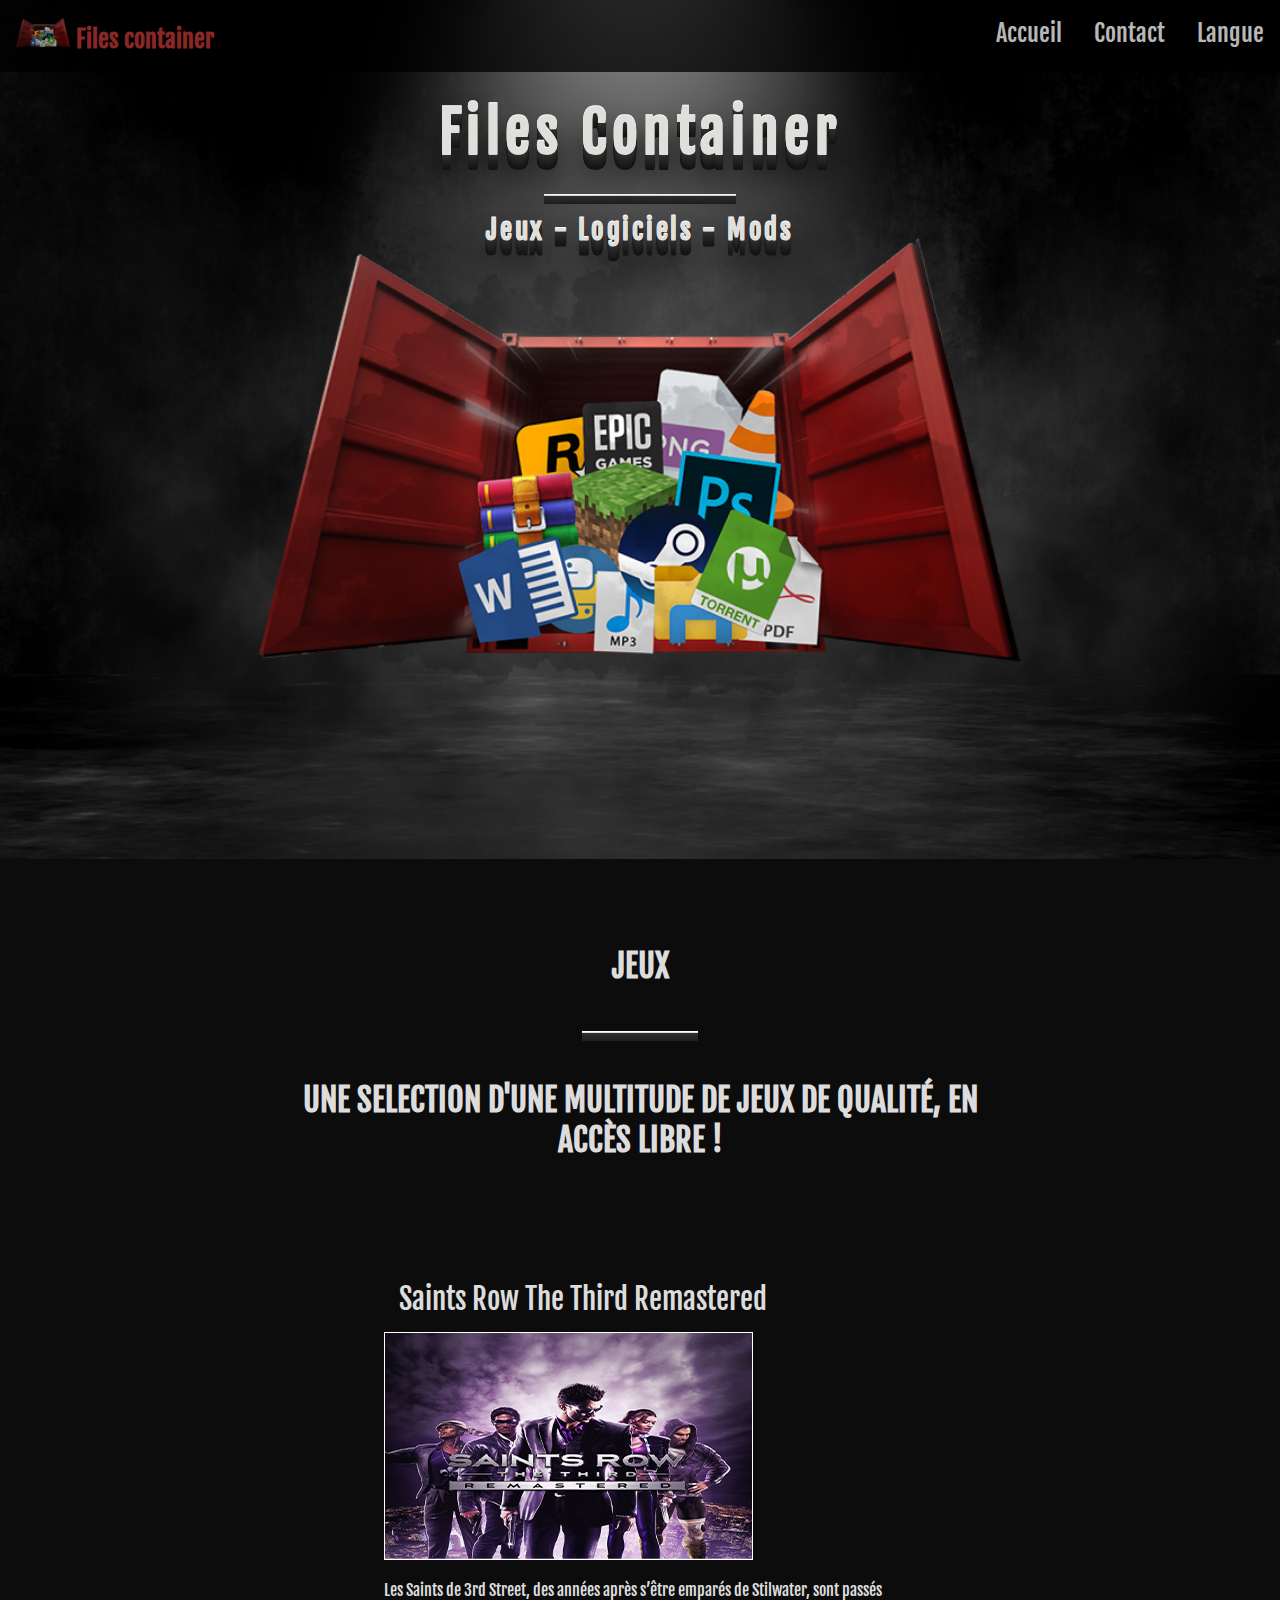
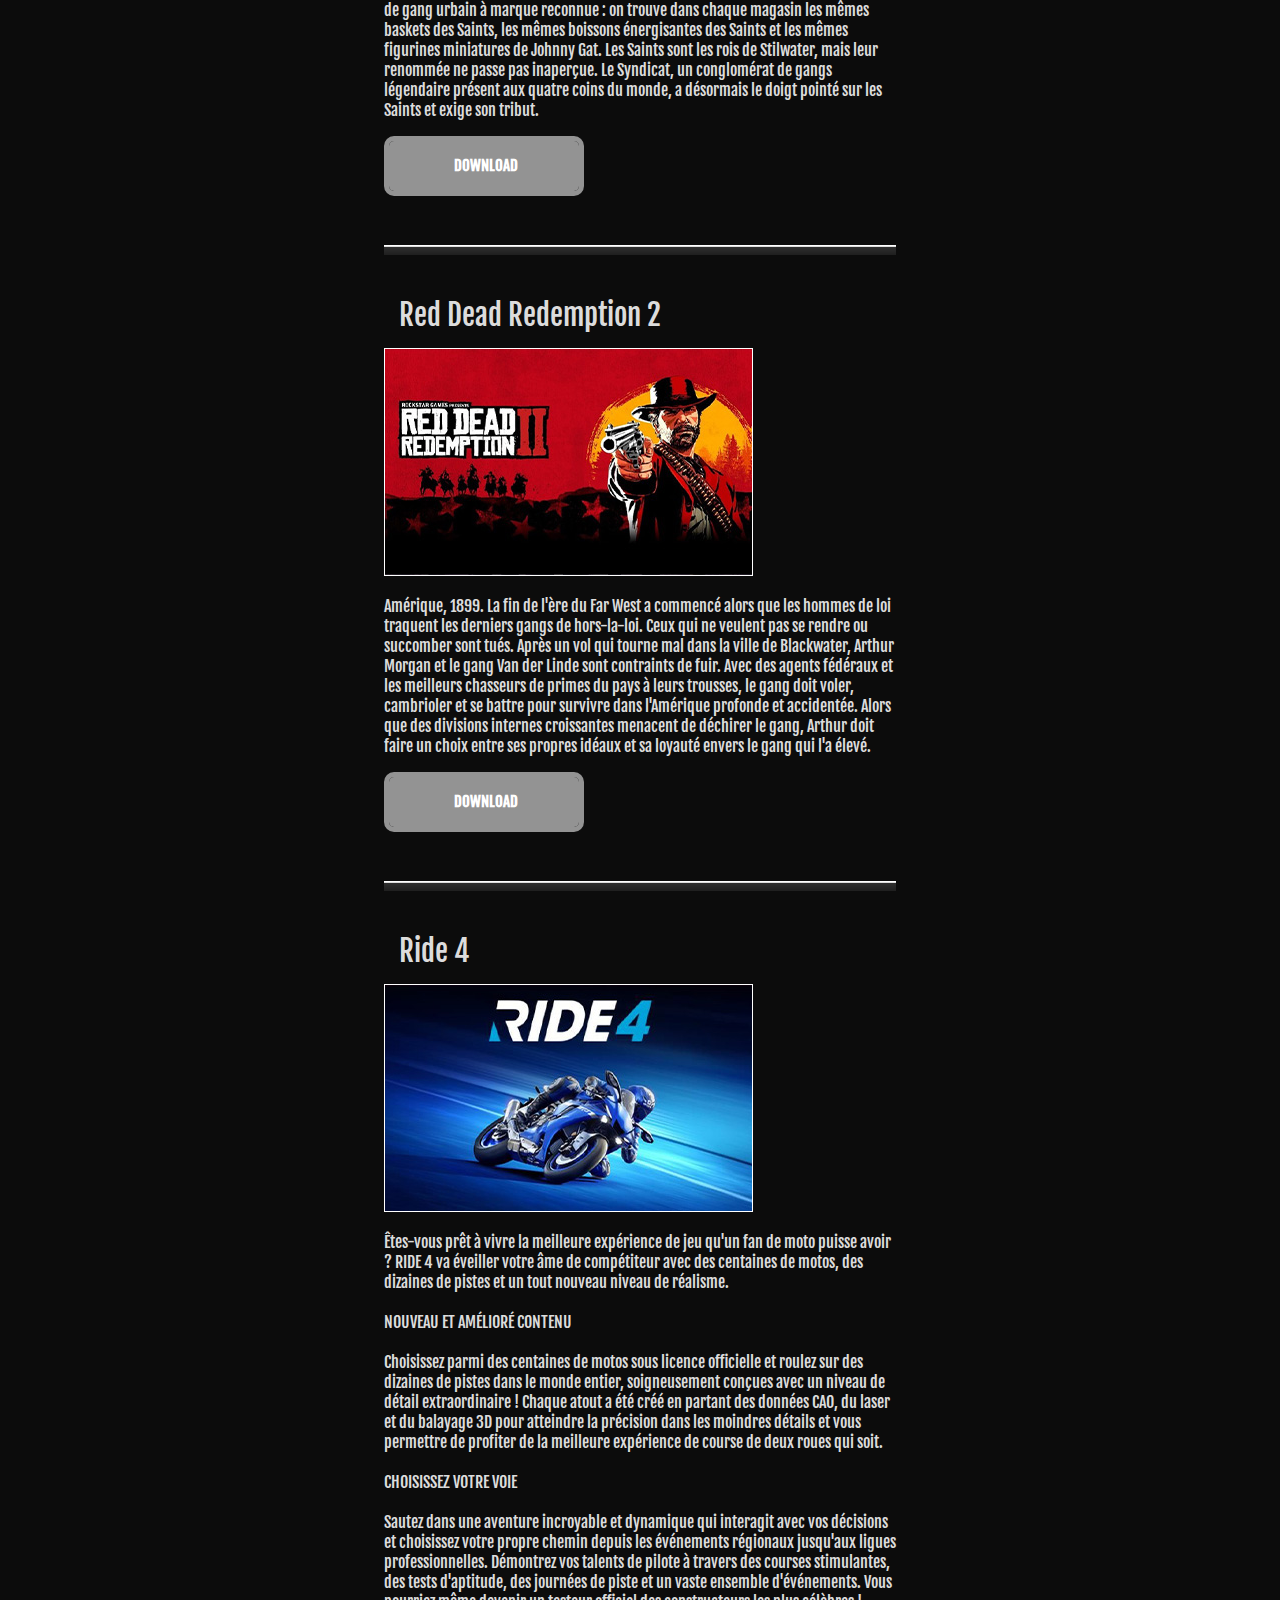
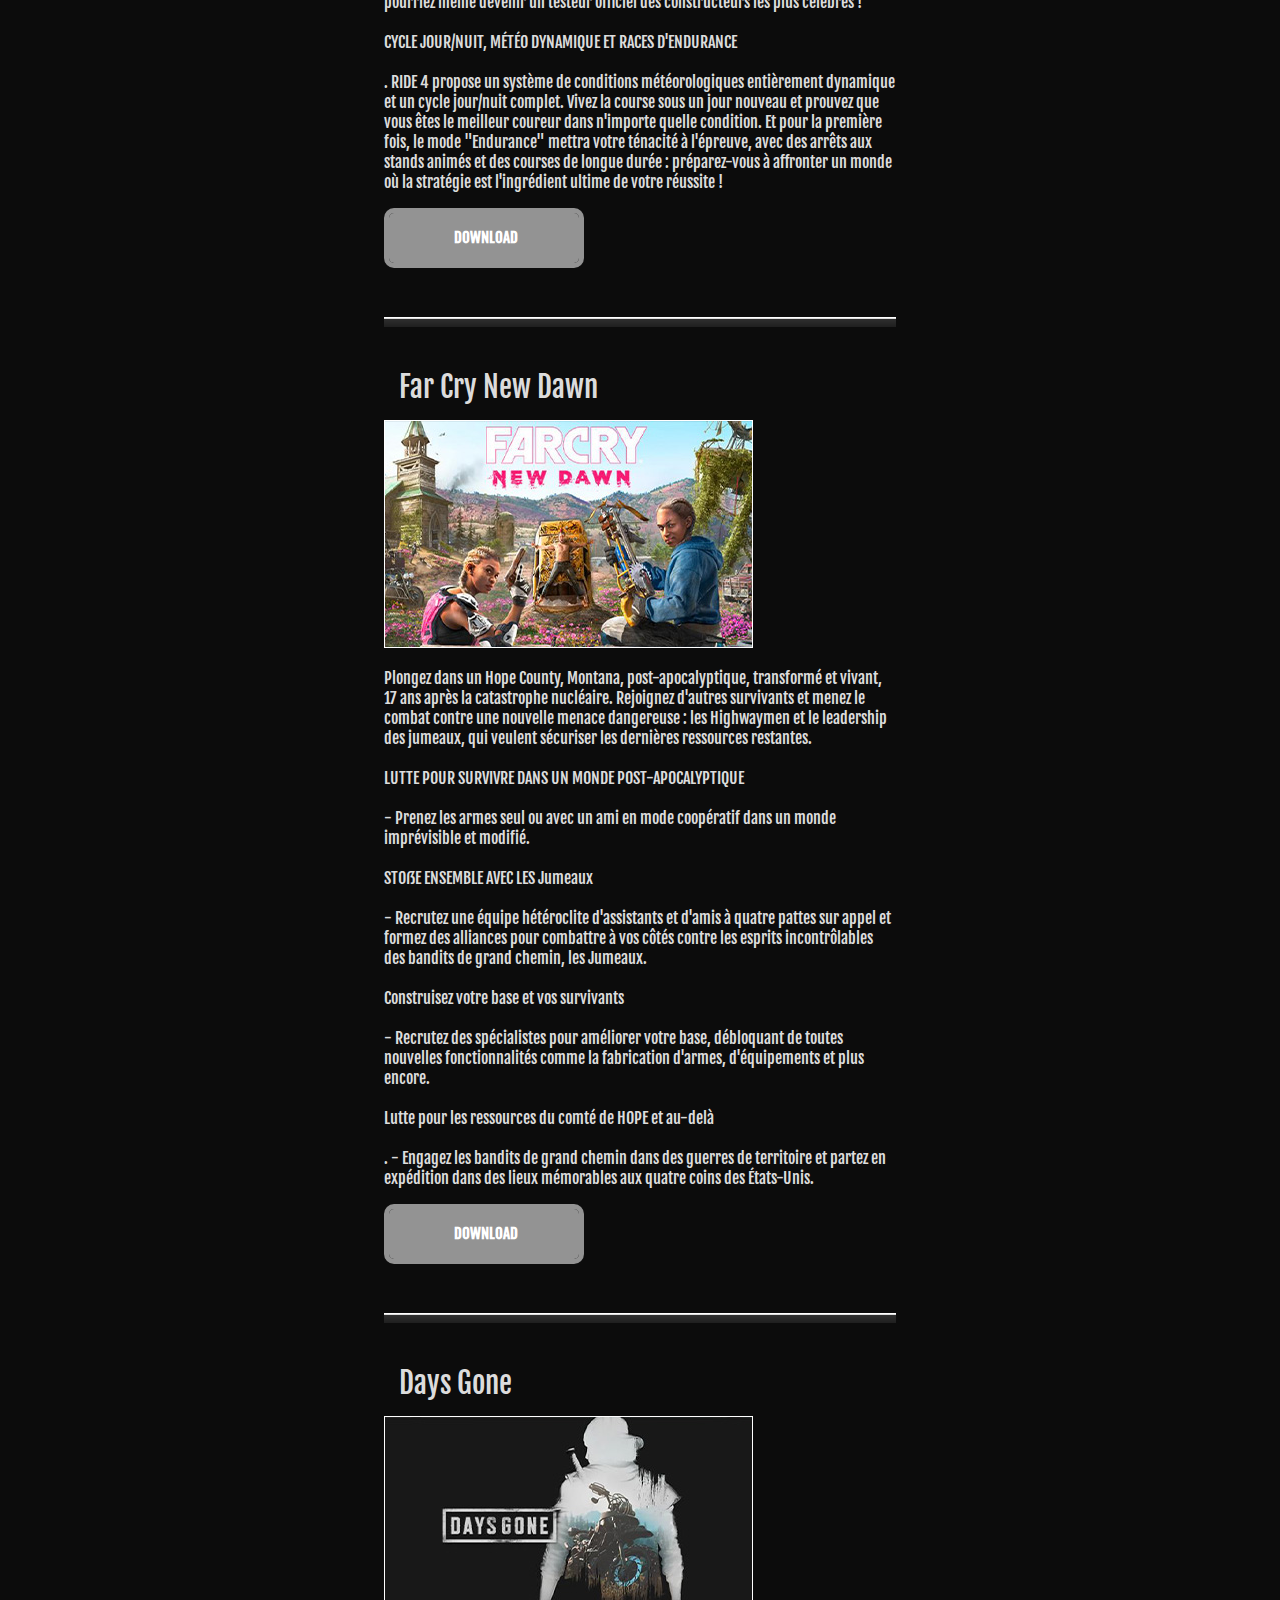
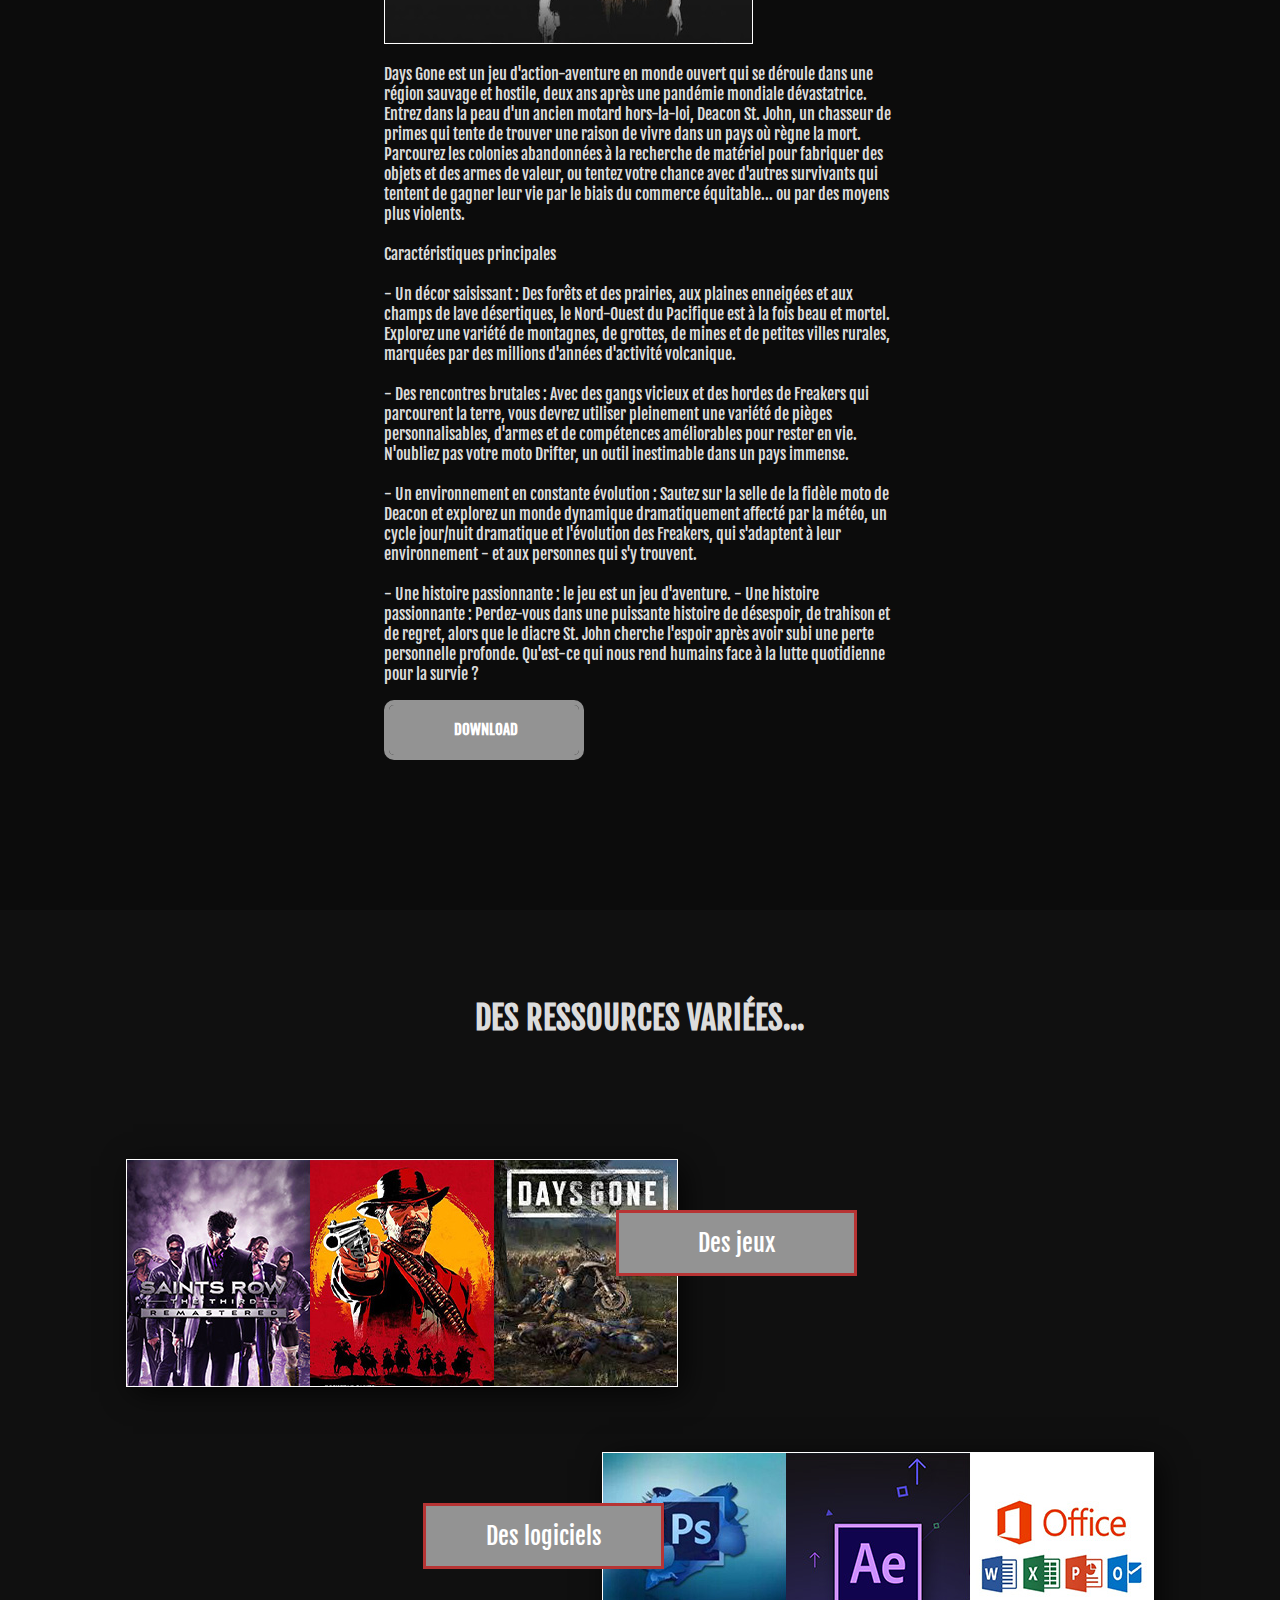
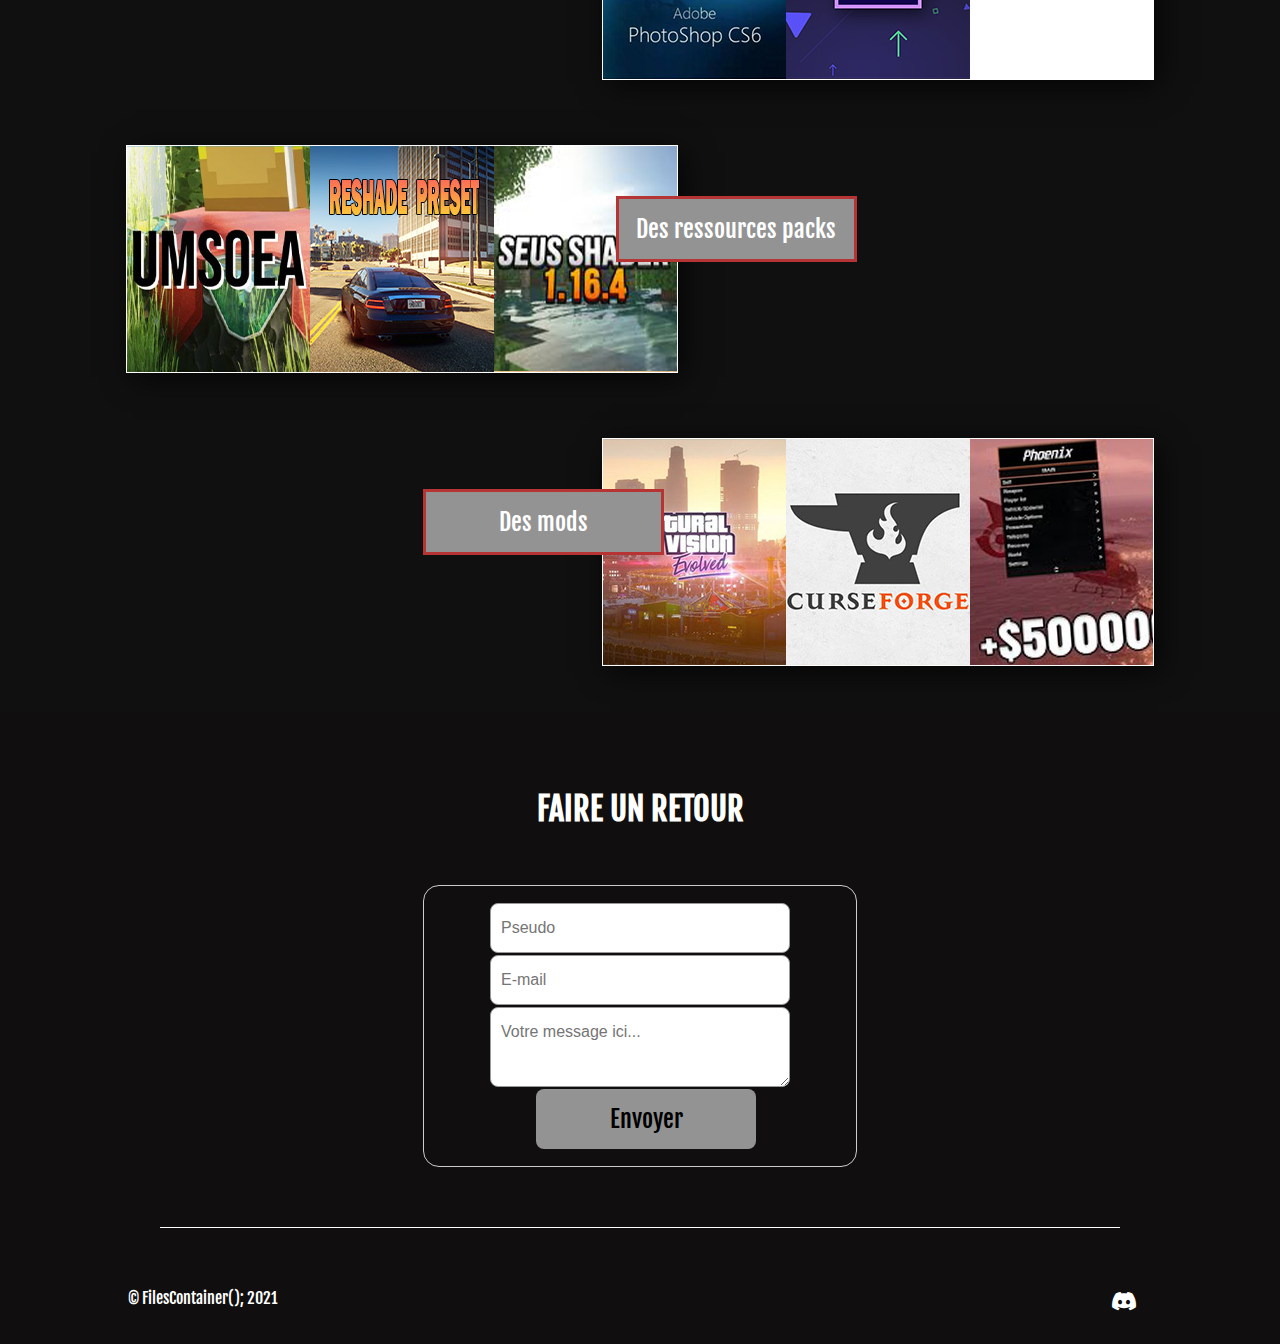
==== jeux.html @ 0ad84f42 "Add files via upload" ====
<!DOCTYPE html>
<html lang="fr">
	<head>
		<meta charset="UTF-8">

		<title>Files Container</title>

		<link rel="stylesheet" href="style2.css">
		<link rel="stylesheet" href="https://use.fontawesome.com/releases/v5.8.1/css/all.css">

	</head>
	<body>
		<header>
			<nav>
				<ul>
					<li id="logo"><a href="#"><img src="media/icon.png" alt="logo" height="30" width="55"> Files container</a></li>
					<li><a href="#langue">Langue</a></li>
					<li><a href="#contact">Contact</a></li>
					<li><a href="index.html">Accueil</a></li>
				</ul>
			</nav>
			<div id="imagePrincipale">
				<h1>Files Container</h1>
				<div id="premierTrait"></div>
				<h3>Jeux - Logiciels - Mods</h3>
			</div>

		</header>
		<section id="presentation">
			<div id="texteIntro">
				<h2>JEUX</h2>
				<div id="premierTrait"></div>
				<h2>Une selection d'une multitude de jeux de qualité, en accès libre !</h2>
			</div>
			<div id="prestations">
				<div class="imagesPrestations">
					<h4>Saints Row The Third Remastered</h4>
                    <img src="media/saintrow.jpg" alt="saintRow"><p>Les Saints de 3rd Street, des années après s’être emparés de Stilwater, sont passés de gang urbain à marque reconnue : on trouve dans chaque magasin les mêmes baskets des Saints, les mêmes boissons énergisantes des Saints et les mêmes figurines miniatures de Johnny Gat. Les Saints sont les rois de Stilwater, mais leur renommée ne passe pas inaperçue. Le Syndicat, un conglomérat de gangs légendaire présent aux quatre coins du monde, a désormais le doigt pointé sur les Saints et exige son tribut.</p>
					<a style="text-decoration:none" href="https://shareurl.cc/bucket/592c0530-e11a-47c7-8179-74766afa7714" style="color: white" target="_blank"><div class="center"><div class="download-btn btn-1"><div class="top"><i class="fa fa-cloud-download"></i> Download</div><div class="bottom">Size: 39.95GB</div></a>
				</div>
				<div id="interTrait1"></div>
				<div class="imagesPrestations">
					<h4>Red Dead Redemption 2</h4>
                    <img src="media/reddead2.jpg" alt="redDead2"><p>Amérique, 1899. La fin de l'ère du Far West a commencé alors que les hommes de loi traquent les derniers gangs de hors-la-loi. Ceux qui ne veulent pas se rendre ou succomber sont tués. Après un vol qui tourne mal dans la ville de Blackwater, Arthur Morgan et le gang Van der Linde sont contraints de fuir. Avec des agents fédéraux et les meilleurs chasseurs de primes du pays à leurs trousses, le gang doit voler, cambrioler et se battre pour survivre dans l'Amérique profonde et accidentée. Alors que des divisions internes croissantes menacent de déchirer le gang, Arthur doit faire un choix entre ses propres idéaux et sa loyauté envers le gang qui l'a élevé.</p>
					<a style="text-decoration:none" href="https://shareurl.cc/bucket/66a9c7c5-7875-407c-8813-234c3fead71c" style="color: white" target="_blank"><div class="center"><div class="download-btn btn-1"><div class="top"><i class="fa fa-cloud-download"></i> Download</div><div class="bottom">Size: 117GB</div></a>
				</div>
				<div id="interTrait1"></div>
				<div class="imagesPrestations">
					<h4>Ride 4</h4>
                    <img src="media/ride4.jpg" alt="ride4"><p>Êtes-vous prêt à vivre la meilleure expérience de jeu qu'un fan de moto puisse avoir ? RIDE 4 va éveiller votre âme de compétiteur avec des centaines de motos, des dizaines de pistes et un tout nouveau niveau de réalisme.<br><br>NOUVEAU ET AMÉLIORÉ CONTENU<br><br>Choisissez parmi des centaines de motos sous licence officielle et roulez sur des dizaines de pistes dans le monde entier, soigneusement conçues avec un niveau de détail extraordinaire ! Chaque atout a été créé en partant des données CAO, du laser et du balayage 3D pour atteindre la précision dans les moindres détails et vous permettre de profiter de la meilleure expérience de course de deux roues qui soit.<br><br>CHOISISSEZ VOTRE VOIE<br><br>Sautez dans une aventure incroyable et dynamique qui interagit avec vos décisions et choisissez votre propre chemin depuis les événements régionaux jusqu'aux ligues professionnelles. Démontrez vos talents de pilote à travers des courses stimulantes, des tests d'aptitude, des journées de piste et un vaste ensemble d'événements. Vous pourriez même devenir un testeur officiel des constructeurs les plus célèbres !<br><br>CYCLE JOUR/NUIT, MÉTÉO DYNAMIQUE ET RACES D'ENDURANCE<br><br>. RIDE 4 propose un système de conditions météorologiques entièrement dynamique et un cycle jour/nuit complet. Vivez la course sous un jour nouveau et prouvez que vous êtes le meilleur coureur dans n'importe quelle condition. Et pour la première fois, le mode "Endurance" mettra votre ténacité à l'épreuve, avec des arrêts aux stands animés et des courses de longue durée : préparez-vous à affronter un monde où la stratégie est l'ingrédient ultime de votre réussite !</p>
					<a style="text-decoration:none" href="https://shareurl.cc/bucket/a5369b3f-9a3e-4ff4-b8fe-3087aad799ef" style="color: white" target="_blank"><div class="center"><div class="download-btn btn-1"><div class="top"><i class="fa fa-cloud-download"></i> Download</div><div class="bottom">Size: 34GB</div></a>
				</div>
				<div id="interTrait1"></div>
				<div class="imagesPrestations">
					<h4>Far Cry New Dawn</h4>
                    <img src="media/farcryND.jpg" alt="farcryND"><p>Plongez dans un Hope County, Montana, post-apocalyptique, transformé et vivant, 17 ans après la catastrophe nucléaire. Rejoignez d'autres survivants et menez le combat contre une nouvelle menace dangereuse : les Highwaymen et le leadership des jumeaux, qui veulent sécuriser les dernières ressources restantes.<br><br>LUTTE POUR SURVIVRE DANS UN MONDE POST-APOCALYPTIQUE<br><br>- Prenez les armes seul ou avec un ami en mode coopératif dans un monde imprévisible et modifié. <br><br>STOẞE ENSEMBLE AVEC LES Jumeaux<br><br>- Recrutez une équipe hétéroclite d'assistants et d'amis à quatre pattes sur appel et formez des alliances pour combattre à vos côtés contre les esprits incontrôlables des bandits de grand chemin, les Jumeaux. <br><br>Construisez votre base et vos survivants<br><br>- Recrutez des spécialistes pour améliorer votre base, débloquant de toutes nouvelles fonctionnalités comme la fabrication d'armes, d'équipements et plus encore.<br><br>Lutte pour les ressources du comté de HOPE et au-delà<br><br>. - Engagez les bandits de grand chemin dans des guerres de territoire et partez en expédition dans des lieux mémorables aux quatre coins des États-Unis.</p>
					<a style="text-decoration:none" href="https://shareurl.cc/bucket/caeec2b0-fa04-499a-9f9f-245b18b3ef90" style="color: white" target="_blank"><div class="center"><div class="download-btn btn-1"><div class="top"><i class="fa fa-cloud-download"></i> Download</div><div class="bottom">Size: 35GB</div></a>
				</div>
				<div id="interTrait1"></div>
				<div class="imagesPrestations">
					<h4>Days Gone</h4>
                    <img src="media/daysgone.jpg" alt="daysgone"><p>Days Gone est un jeu d'action-aventure en monde ouvert qui se déroule dans une région sauvage et hostile, deux ans après une pandémie mondiale dévastatrice. Entrez dans la peau d'un ancien motard hors-la-loi, Deacon St. John, un chasseur de primes qui tente de trouver une raison de vivre dans un pays où règne la mort. Parcourez les colonies abandonnées à la recherche de matériel pour fabriquer des objets et des armes de valeur, ou tentez votre chance avec d'autres survivants qui tentent de gagner leur vie par le biais du commerce équitable... ou par des moyens plus violents.<br><br>Caractéristiques principales<br><br>- Un décor saisissant : Des forêts et des prairies, aux plaines enneigées et aux champs de lave désertiques, le Nord-Ouest du Pacifique est à la fois beau et mortel. Explorez une variété de montagnes, de grottes, de mines et de petites villes rurales, marquées par des millions d'années d'activité volcanique.<br><br>- Des rencontres brutales : Avec des gangs vicieux et des hordes de Freakers qui parcourent la terre, vous devrez utiliser pleinement une variété de pièges personnalisables, d'armes et de compétences améliorables pour rester en vie. N'oubliez pas votre moto Drifter, un outil inestimable dans un pays immense.<br><br>- Un environnement en constante évolution : Sautez sur la selle de la fidèle moto de Deacon et explorez un monde dynamique dramatiquement affecté par la météo, un cycle jour/nuit dramatique et l'évolution des Freakers, qui s'adaptent à leur environnement - et aux personnes qui s'y trouvent.<br><br>- Une histoire passionnante : le jeu est un jeu d'aventure. - Une histoire passionnante : Perdez-vous dans une puissante histoire de désespoir, de trahison et de regret, alors que le diacre St. John cherche l'espoir après avoir subi une perte personnelle profonde. Qu'est-ce qui nous rend humains face à la lutte quotidienne pour la survie ?</p>
					<a style="text-decoration:none" href="https://shareurl.cc/bucket/8a0e8697-c142-46a8-97ff-bb33983c7618" style="color: white" target="_blank"><div class="center"><div class="download-btn btn-1"><div class="top"><i class="fa fa-cloud-download"></i> Download</div><div class="bottom">Size: 51GB</div></a>
				</div>
			</div>

		</section>
		<section id="ressources">
			<h2>Des ressources variées...</h2>
			<ul>
				<li id="jeux"><p>Des jeux</p></li>
				<li id="logiciels"><p>Des logiciels</p></li>
				<li id="packs"><p>Des ressources packs</p></li>
				<li id="mods"><p>Des mods</p></li>
			</ul>
		</section>
		<footer>
			<h2 id="contact">Faire un retour</h2>
			<form>
				<input placeholder="Pseudo">
				<input placeholder="E-mail">
				<textarea placeholder="Votre message ici..."></textarea>
				<button>Envoyer</button>
			</form>
			<div id="deuxiemeTrait"></div>
			<div id="copyrightEtIcons">
				<div id="copyright">
					<span>© FilesContainer(); 2021</span>
				</div>
				<div id="icons">
					<a href="https://discord.gg/thsGxghDC3"><i class="fab fa-discord"></i></a>
				</div>
			</div>

		</footer>
	</body>

</html>
---- style2.css ----
@import url('https://fonts.googleapis.com/css2?family=Bebas+Neue&family=Fjalla+One&display=swap');

html:focus-within {
    scroll-behavior: smooth;
}
body {
    background:#111;
    color:#fff;
    font-family:"Open Sans",sans-serif,'Fjalla One';
    padding: 0;
    margin: 0;
  }
  .download-btn {
    width:200px;
    height:60px;
    text-align:center;
    cursor:pointer;
    margin:20px 0px;
    border-radius:10px;
    box-sizing:border-box;
    overflow:hidden;
  }
  .download-btn.btn-1 {
    border:5px solid #939393;
  }

  .download-btn div {
    width:100%;
    height:100%;
    font-size:15px;
    font-weight:600;
    text-transform:uppercase;
    line-height:50px;
    
  }
  .download-btn.btn-1 .top {
    background:#939393;
    color: white;
  }
  
  .download-btn .bottom {
    background:#B73434;
    color:white;
  }
  .download-btn .top {
    transition:all 300ms ease-in-out;
  }
  .download-btn:hover .top {
    margin-top:-50px;
  }
  @import url('https://fonts.googleapis.com/css2?family=Bebas+Neue&family=Fjalla+One&display=swap');

html:focus-within {
    scroll-behavior: smooth;
}

body{
    font-family: 'Fjalla One', sans-serif;
    padding: 0;
    margin: 0;
}
ul{
    margin: 0;
    pad: 0;
}
li{
    list-style-type: none;
}
h2{
    text-transform: uppercase;
    text-align: center;
    padding: 30px;
    font-size: 2em;
}
a{
    text-decoration: none;
    color: whitesmoke;
}
a:hover{
    color: white;
}
ul{
    margin: 0;
    pad: 0;
}
li{
    list-style-type: none;
}
h2{
    text-transform: uppercase;
    text-align: center;
    padding: 30px;
    font-size: 2em;
}
a{
    text-decoration: none;
    color: whitesmoke;
}
a:hover{
    color: #B73434;
}
/* ******************** NAVBAR ********************  */
nav{
    overflow: hidden;
    background-color: black;
    position: fixed;
    width: 100%;
    opacity: 0.75;
}
header li{
    float: right;
    font-size: 1.5em;
}
header li a{
    text-decoration: none;
    display: block;
    padding: 18px 16px;
    
}
#logo{
    font-weight: bold;
    float: left;
    font-size: 1.5em;
}
/* ******************** IMAGE PRINCIPALE ********************  */
#imagePrincipale{
    padding-top: 60px;
    background: url(media/image-principale.jpg) no-repeat fixed 50% 40%;
    background-size: cover;
    height: 799px;
}
h1{
    text-align: center;
    font-size: 3.5em;
    color: #e0dfdc;
    letter-spacing: .1em;
    text-shadow: 0 -1px 0 #fff, 0 1px 0 #2e2e2e, 0 2px 0 #2c2c2c, 0 3px 0 #2a2a2a, 0 4px 0 #282828, 0 5px 0 #262626, 0 6px 0 #242424, 0 7px 0 #222, 0 8px 0 #202020, 0 9px 0 #1e1e1e, 0 10px 0 #1c1c1c, 0 11px 0 #1a1a1a, 0 12px 0 #181818, 0 13px 0 #161616, 0 14px 0 #141414, 0 15px 0 #121212, 0 22px 30px rgba(0,0,0,0.9);
    color: #e0dfdc;
}
#premierTrait{
    height: 1px;
    width: 15%;
    margin: -10px auto;
    background-color: #DCDCDC;
    color: #e0dfdc;
    letter-spacing: .1em;
    box-shadow: 0 -1px 0 #fff, 0 1px 0 #2e2e2e, 0 2px 0 #2c2c2c, 0 3px 0 #2a2a2a, 0 4px 0 #282828, 0 5px 0 #262626, 0 6px 0 #242424, 0 7px 0 #222, 0 8px 0 #202020;
    color: #e0dfdc;
}
h3{
    text-align: center;
    color: #DCDCDC;
    font-size: 1.7em;
    color: #e0dfdc;
    letter-spacing: .1em;
    text-shadow: 0 -1px 0 #fff, 0 1px 0 #2e2e2e, 0 2px 0 #2c2c2c, 0 3px 0 #2a2a2a, 0 4px 0 #282828, 0 5px 0 #262626, 0 6px 0 #242424, 0 7px 0 #222, 0 8px 0 #202020, 0 9px 0 #1e1e1e, 0 10px 0 #1c1c1c, 0 11px 0 #1a1a1a, 0 12px 0 #181818, 0 13px 0 #161616, 0 14px 0 #141414, 0 15px 0 #121212, 0 22px 30px rgba(0,0,0,0.9);
    color: #e0dfdc;
}
/* ******************** PRESENTATION ********************  */
#presentation{
    background-color: #0C0C0C;
    padding: 10px 0px 100px 0;
}
#texteIntro{
    padding: 20px 20%;
    color: #DCDCDC;
}
#prestations{
    color: #DCDCDC;
    display: flex;
    flex-wrap: wrap;
    justify-content: space-between;
    padding: 30px 30%;
}
.imagesPrestations h4{
    text-align: left;
    font-size: 1.8em;
    margin: 15px;
    font-weight: 300;
}
.imagesPrestations p{
    float: right;
}
.imagesPrestations img{
    border:1px solid white;
}
#interTrait1{
    height: 1px;
    width: 100%;
    margin: 50px auto;
    background-color: #DCDCDC;
    color: #e0dfdc;
    letter-spacing: .1em;
    box-shadow: 0 -1px 0 #fff, 0 1px 0 #2e2e2e, 0 2px 0 #2c2c2c, 0 3px 0 #2a2a2a, 0 4px 0 #282828, 0 5px 0 #262626, 0 6px 0 #242424, 0 7px 0 #222, 0 8px 0 #202020;
    color: #e0dfdc;
}
/* ******************** RESSOURCES ********************  */
#ressources{
    height: 1400px;
    background-color: #101010;
    padding: 1px 2%;
}
#ressources h2{
    padding-top: 60px;
    color: #DCDCDC;
}
#jeux{
    background: url(media/lesjeux.jpg);
    border:1px solid white;
}
#logiciels{
    background: url(media/leslogiciels.jpg);
    border:1px solid white;
}
#packs{
    background: url(media/lespacks.jpg);
    border:1px solid white;
}
#mods{
    background: url(media/lesmods.jpg);
    border:1px solid white;
}
#ressources li{
    margin: 65px 100px 0 100px;
    height: 226px;
    width: 55%;
    max-width: 550px;
    float: left;
    box-shadow: 6px 6px 28px -1px rgba(0,0,0,0.75);
}
#ressources p{
    height: 45px;
    width: 235px;
    background-color: #939393;
    float: right;
    margin: 50px -180px 0 0;
    font-size: 1.5em;
    text-align: center;
    padding-top: 15px;
    border: 3px solid #B73434;
    color: white;
}
#ressources #logiciels, #ressources #mods{
    float: right;
}
#logiciels p, #mods p{
    float: left;
    margin-left: -180px;
}
/* ******************** FOOTER ********************  */
footer{
    background-color: #100E0E;
    color: white;
    padding: 20px 0 10px 0;
    text-align: center;
}
form{
    margin: 0 auto;
    max-width: 900px;
}
input, textarea, button{
    border: none;
    width: 55%;
    padding: 15px 10px;
    margin: 1px 0;
    font-size: 1.2em;
    font-family: 'Fjalla One', sans-serif;
    border-radius: 8px;
}
textarea{
    height: 120px;
}
button{
    font-size: 1.5em;
    background-color: #939393;
}
button:hover{
    background-color: #B73434;
    color: white;
    cursor: pointer;
    transition: 0.35s ease-in-out;
}
#deuxiemeTrait{
    height: 1px;
    width: 75%;
    background-color: white;
    margin: 60px auto;
}
#copyrightEtIcons{
    display: flex;
    margin-bottom: 20px;
    padding: 0 10%;
}
#copyright{
    width: 50%;
    text-align: left;
    color: white;
}
#icons{
    width: 50%;
    text-align: right;

}
#icons a{
    display: inline-block;
    padding: 0 15px;
    font-size: 1.3em;
    color: white;
}
#icons a:hover{
    transform: scale(1.5);
    transition: 0.1s;
}
label {
    /* Uniform size & alignment */
    display: inline-block;
  }
  form {
    /* Center the form on the page */
    margin: 0 auto;
    width: 400px;
    /* Form outline */
    padding: 1em;
    border: 1px solid #CCC;
    border-radius: 1em;
  }
  
  ul {
    list-style: none;
    padding: 0;
    margin: 0;
  }
  
  form li + li {
    margin-top: 1em;
  }
  
  label {
    /* Uniform size & alignment */
    display: inline-block;
    width: 90px;
    text-align: right;
  }
  
  input, 
  textarea {
    /* To make sure that all text fields have the same font settings
       By default, textareas have a monospace font */
    font: 1em sans-serif;
  
    /* Uniform text field size */
    width: 300px;
    box-sizing: border-box;
  
    /* Match form field borders */
    border: 1px solid #999;
  }
  
  input:focus, 
  textarea:focus {
    /* Additional highlight for focused elements */
    border-color: #000;
  }
  
  textarea {
    /* Align multiline text fields with their labels */
    vertical-align: top;
  
    /* Provide space to type some text */
    height: 5em;
  }
  
  .button {
    /* Align buttons with the text fields */
    padding-left: 90px; /* same size as the label elements */
  }
  
  button {
    /* This extra margin represent roughly the same space as the space
       between the labels and their text fields */
    margin-left: .5em;
  }
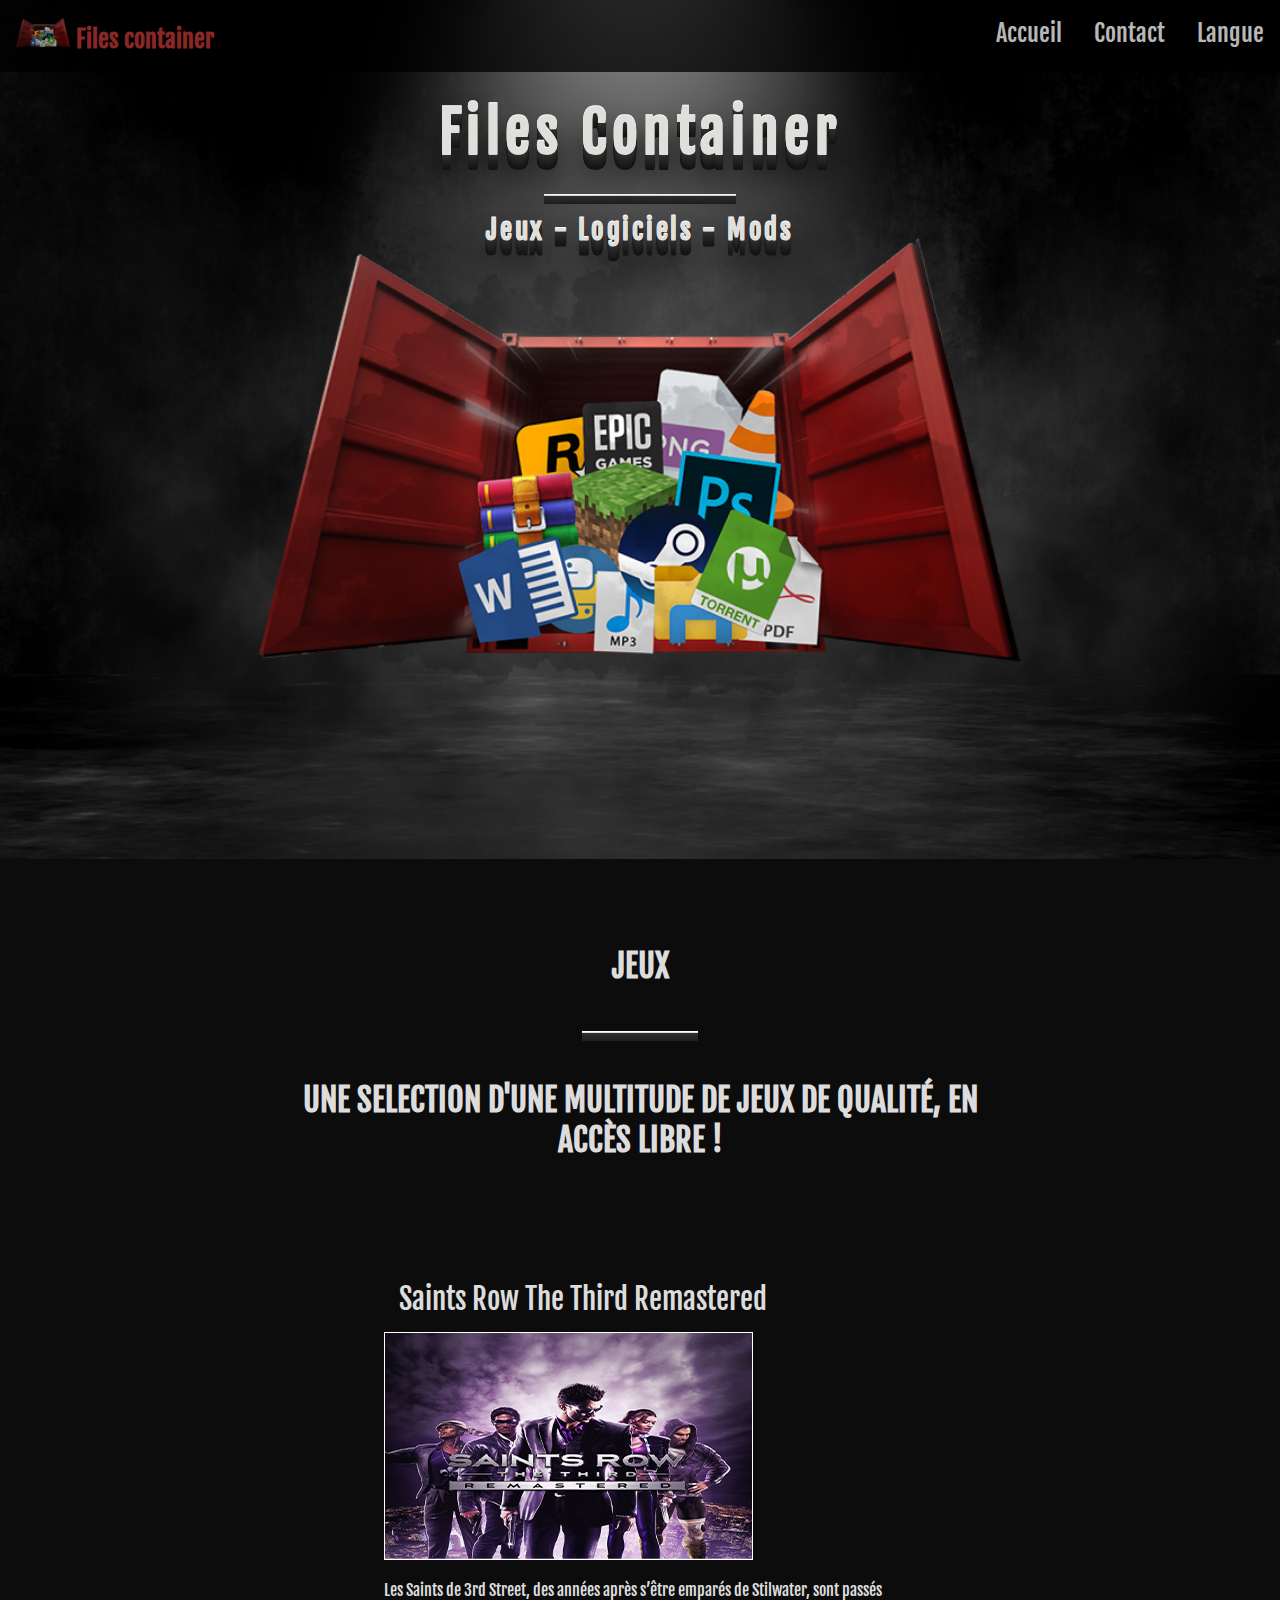
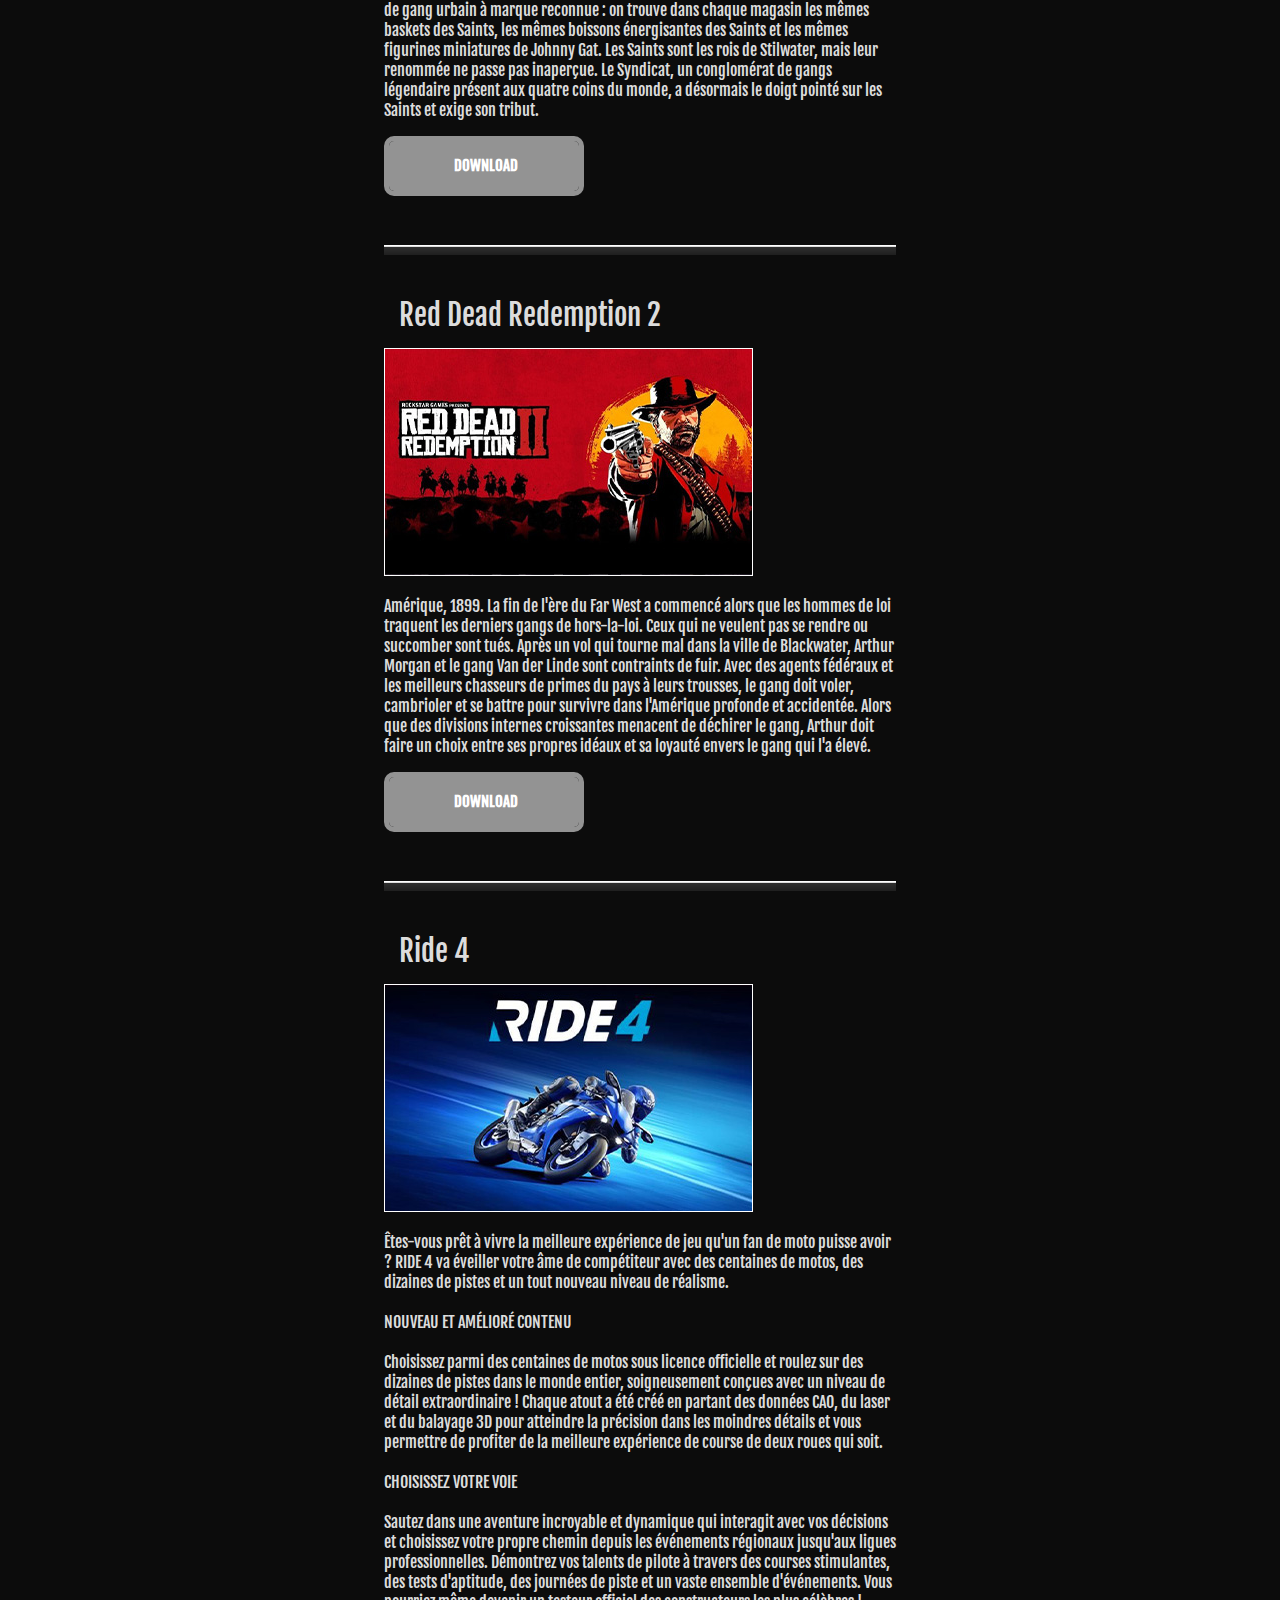
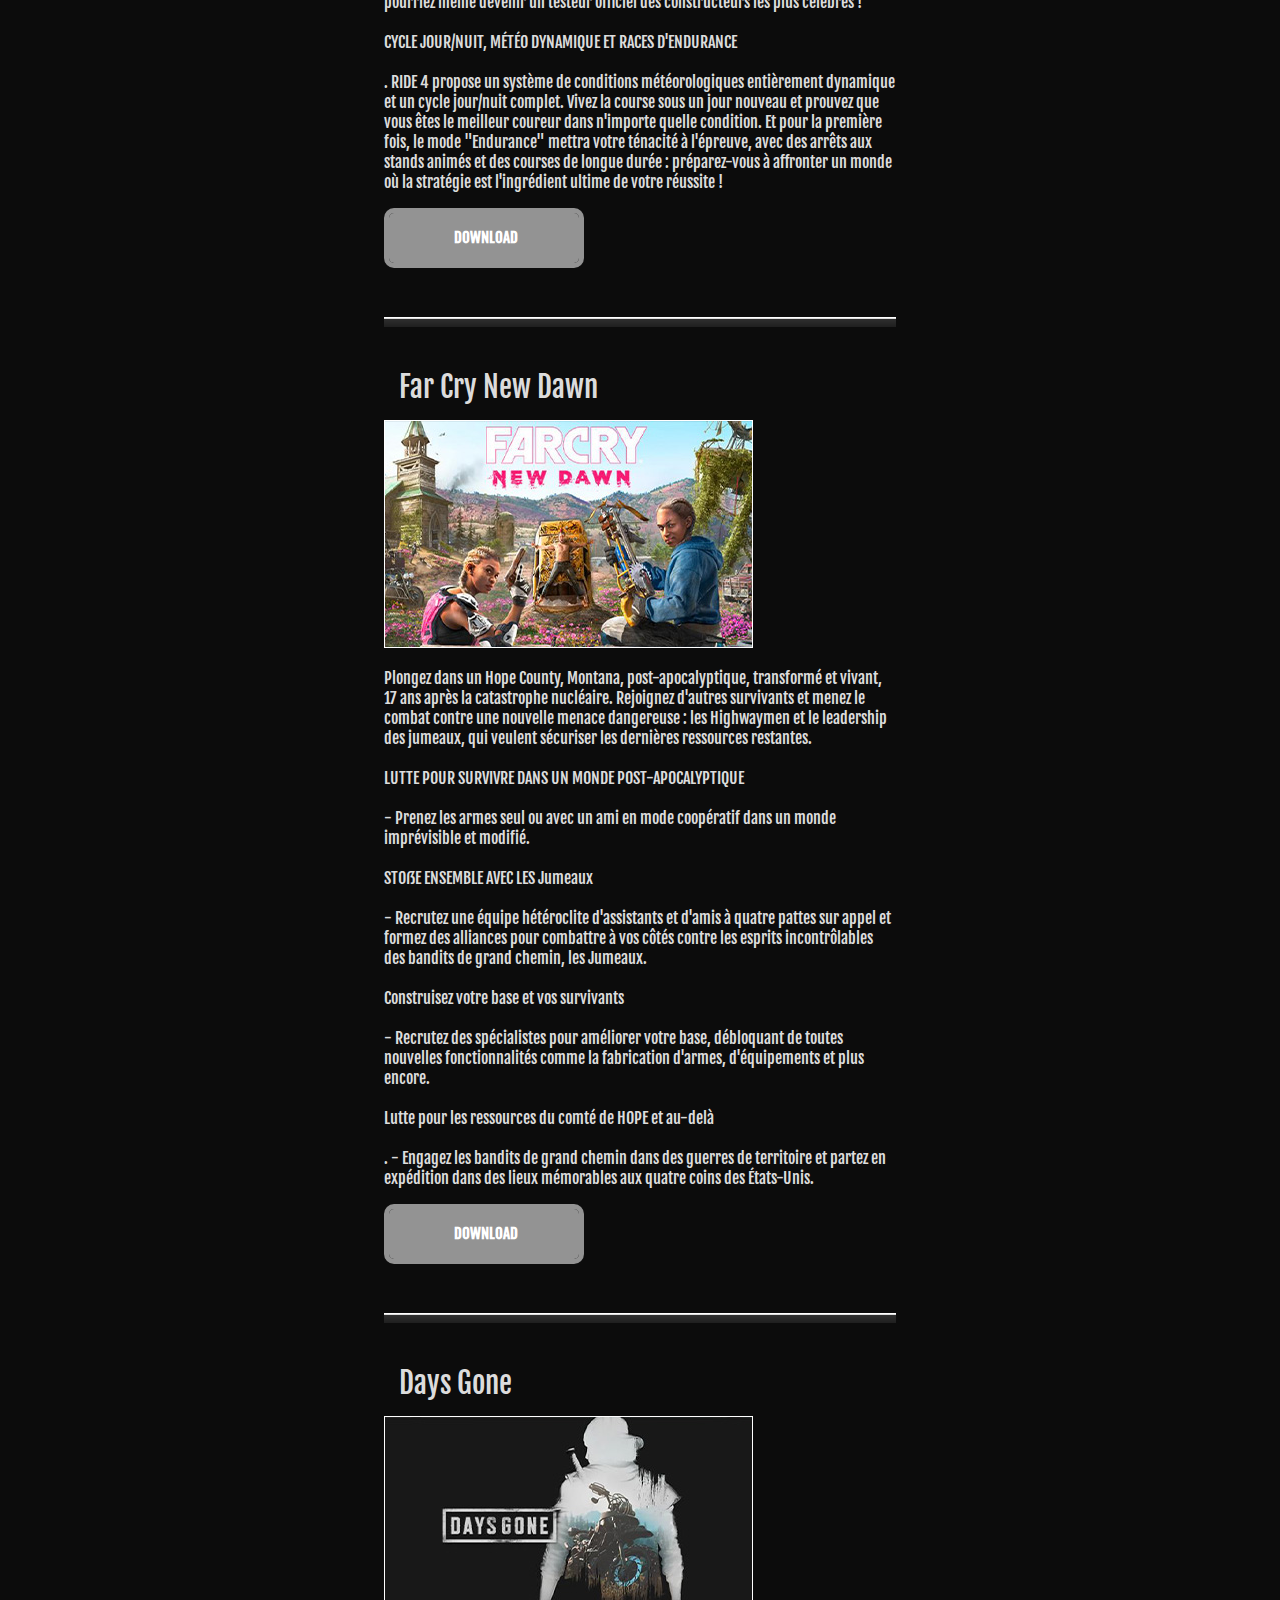
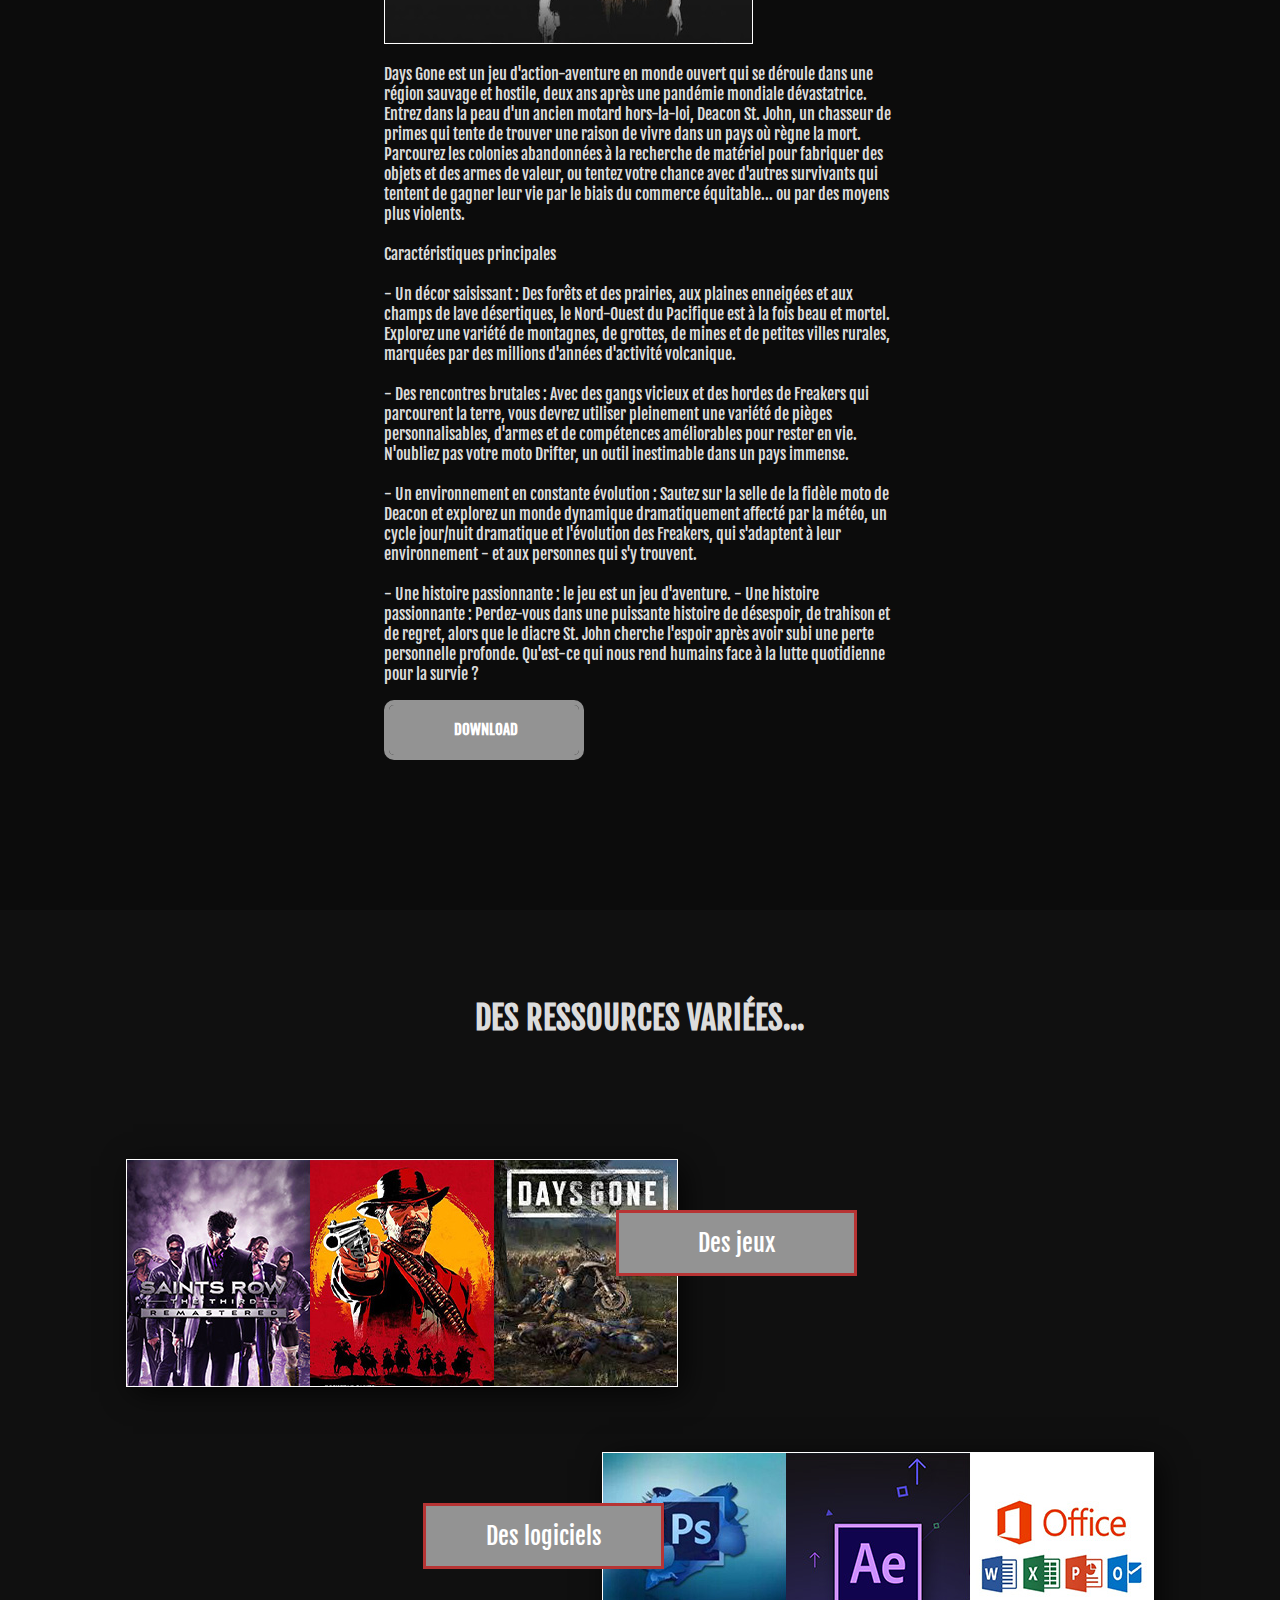
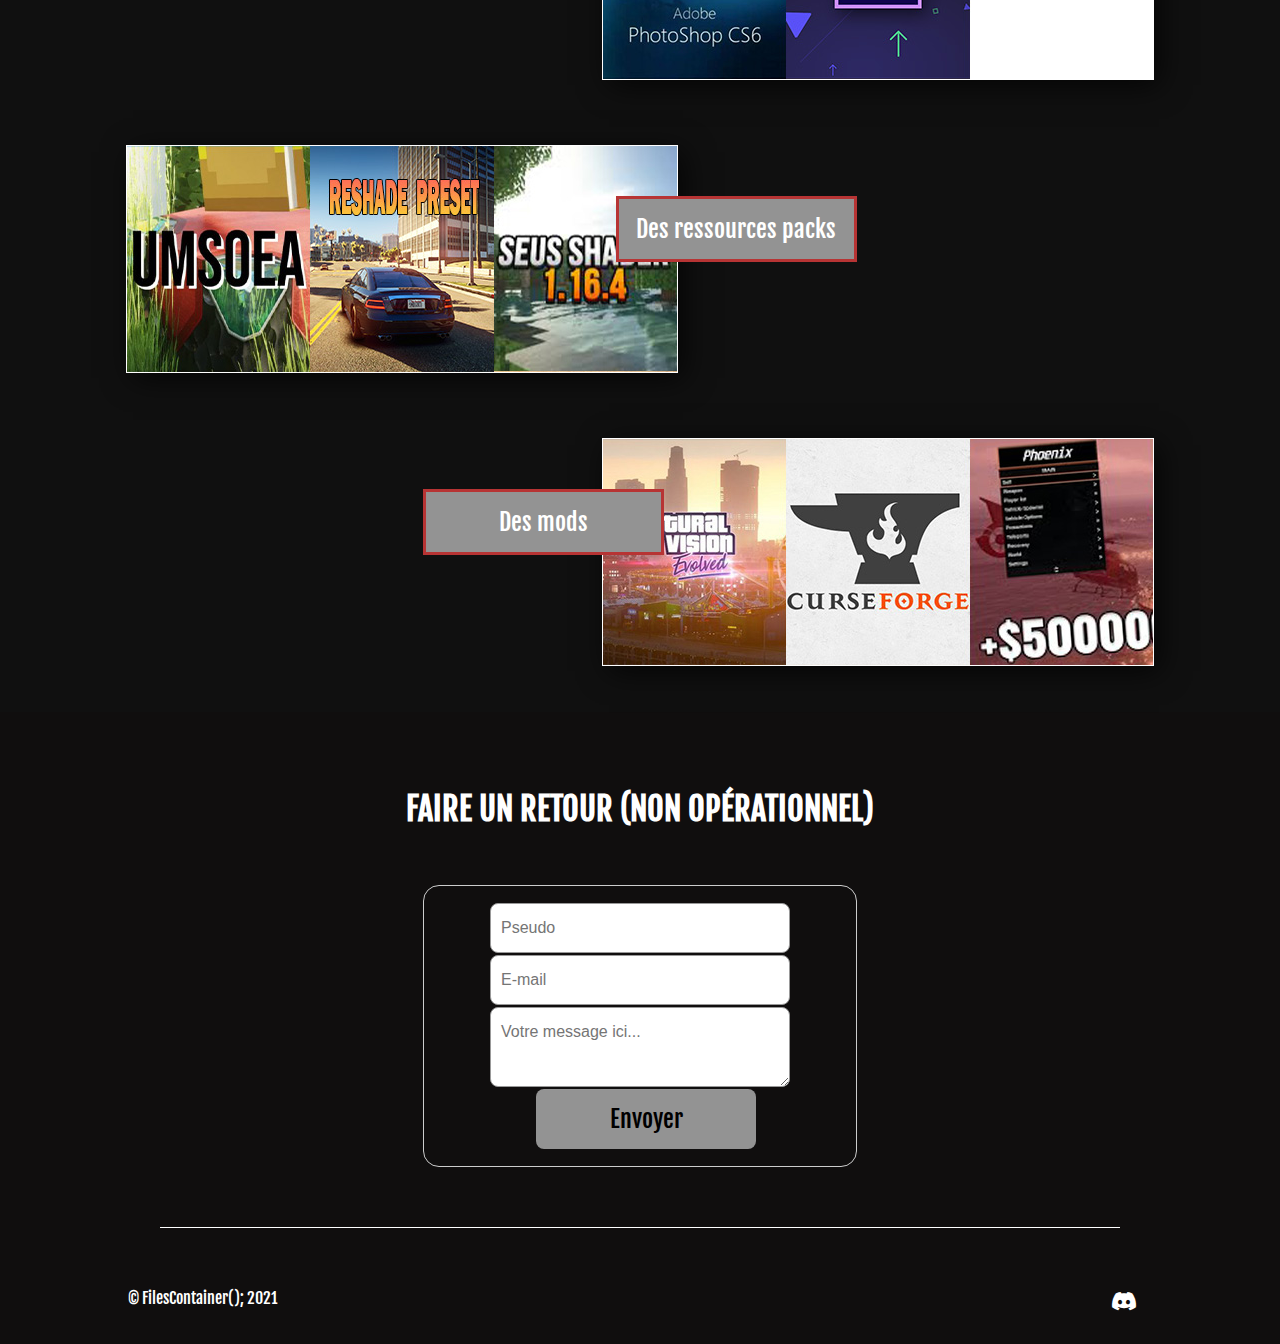
==== commit a814e3bd: "Update jeux.html" ====
--- a/jeux.html
+++ b/jeux.html
@@ -75,7 +75,7 @@
 			</ul>
 		</section>
 		<footer>
-			<h2 id="contact">Faire un retour</h2>
+			<h2 id="contact">Faire un retour (non opérationnel)</h2>
 			<form>
 				<input placeholder="Pseudo">
 				<input placeholder="E-mail">
@@ -95,4 +95,4 @@
 		</footer>
 	</body>
 
-</html>+</html>
